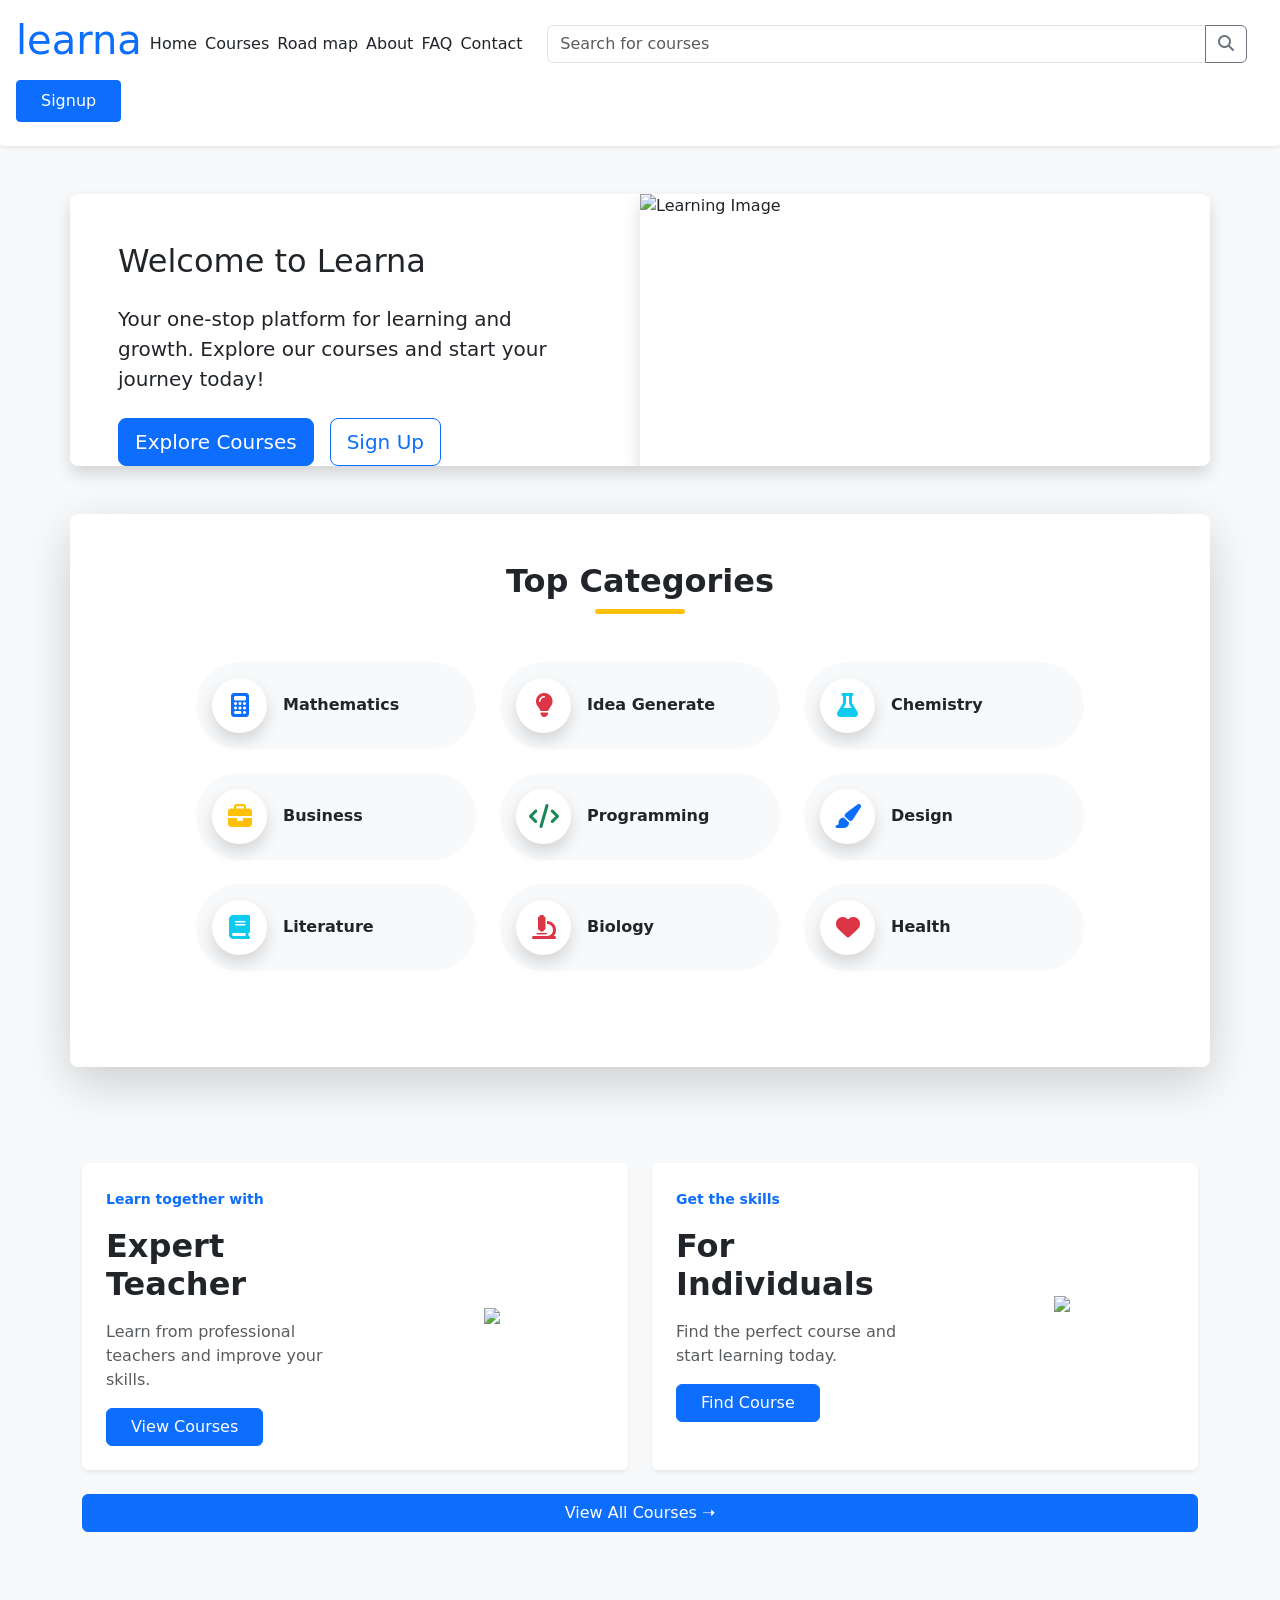
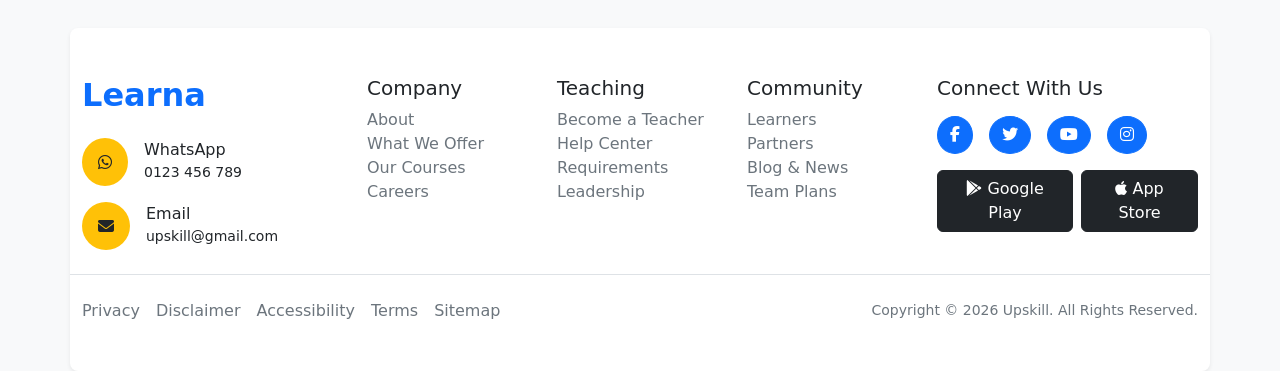
==== index.html @ c37583ef "Website use Bootstrap" ====
<!DOCTYPE html>
<html lang="en">
<head>
    <meta charset="UTF-8">
    <meta name="viewport" content="width=device-width, initial-scale=1.0">
    <link rel="stylesheet"href="https://cdnjs.cloudflare.com/ajax/libs/font-awesome/6.7.2/css/all.min.css">
    <link rel="stylesheet" href="https://cdn.jsdelivr.net/npm/bootstrap-icons@1.10.5/font/bootstrap-icons.css">
    <link href="https://cdn.jsdelivr.net/npm/bootstrap@5.0.2/dist/css/bootstrap.min.css" rel="stylesheet" integrity="sha384-EVSTQN3/azprG1Anm3QDgpJLIm9Nao0Yz1ztcQTwFspd3yD65VohhpuuCOmLASjC" crossorigin="anonymous">
    <title>Learna - Online Learning Platform</title>
</head>
<body class="bg-light text-dark">

  <header class="w-100 d-flex flex-wrap justify-content-between align-items-center p-3 bg-white shadow-sm rounded-1">
    <h1 class="text-primary">learna</h1>

    <nav>
        <ul class="list-inline p-2 m-0 d-flex justify-content-center flex-wrap">
            <li class="list-inline-item"><a href="./page/hero.html" class="nav-link text-dark">Home</a></li>
            <li class="list-inline-item"><a href="./page/slider.html" class="nav-link text-dark">Courses</a></li>
            <li class="list-inline-item"><a href="./page/roadmap.html" class="nav-link text-dark">Road map</a></li>
            <li class="list-inline-item"><a href="./page/about.html" class="nav-link text-dark">About</a></li>
            <li class="list-inline-item"><a href="./page/FAQ.html" class="nav-link text-dark">FAQ</a></li>
            <li class="list-inline-item"><a href="./page/contact.html" class="nav-link text-dark">Contact</a></li>
        </ul>
    </nav>

    <div class="input-group mx-auto" style="max-width: 700px;">
      <input type="search" placeholder="Search for courses" class="form-control shadow-none ">

      <button class="btn btn-outline-secondary shadow-none">
        <i class="fa-solid fa-magnifying-glass"></i>
      </button>
    </div>

    <a href="signup.html"><button class="btn btn-primary btn-sm px-4 py-2 my-2 fs-6" id="signup-btn">Signup</button></a>
  </header>

  
  <main class="">
    <!-- start page content -->
    <div class="container d-flex flex-wrap shadow my-5 px-0 bg-white rounded-3 overflow-hidden">
      <div class="w-50 align-self-center px-5">
        <h2 class="mb-4 mt-5">Welcome to Learna</h2>
        <p class="lead">Your one-stop platform for learning and growth. Explore our courses and start your journey today!</p>

        <div class="mt-4 d-flex gap-2 flex-wrap">
          <a href="./page/slider.html" class="btn btn-primary btn-lg me-2">Explore Courses</a>
          <a href="./page/signup.html" class="btn btn-outline-primary btn-lg" id="signup-btn2">Sign Up</a>
        </div>
      </div>

      <img src="https://i.pinimg.com/736x/8e/72/cc/8e72ccddf7f836088b4d432efbd320d9.jpg" class="img-fluid shadow float-end w-50" alt="Learning Image">
    </div>
    
    <!-- page content -->

    <section class="container p-5 my-5 rounded-3 shadow-lg bg-white w-100 ">
        <div class="text-center mb-5">

            <h2 class="fw-bold">Top Categories</h2>

            <div class="mx-auto bg-warning rounded-pill"style="width:90px;height:5px;"></div>

        </div>


        <div class="d-flex flex-wrap justify-content-center gap-4 mb-5">

            <div class="bg-light rounded-pill p-3 d-flex align-items-center gap-3" style="width:280px;">
                <div class="bg-white rounded-circle d-flex justify-content-center align-items-center shadow" style="width:55px;height:55px;">
                    <i class="fa-solid fa-calculator text-primary fs-4"></i>
                </div>
                <span class="fw-semibold">Mathematics</span>
            </div>

            <div class="bg-light rounded-pill p-3 d-flex align-items-center gap-3" style="width:280px;">
                <div class="bg-white rounded-circle d-flex justify-content-center align-items-center shadow" style="width:55px;height:55px;">
                    <i class="fa-solid fa-lightbulb text-danger fs-4"></i>
                </div>
                <span class="fw-semibold">Idea Generate</span>
            </div>

            <div class="bg-light rounded-pill p-3 d-flex align-items-center gap-3" style="width:280px;">
                <div class="bg-white rounded-circle d-flex justify-content-center align-items-center shadow" style="width:55px;height:55px;">
                    <i class="fa-solid fa-flask text-info fs-4"></i>
                </div>
                <span class="fw-semibold">Chemistry</span>
            </div>

            <div class="bg-light rounded-pill p-3 d-flex align-items-center gap-3" style="width:280px;">
                <div class="bg-white rounded-circle d-flex justify-content-center align-items-center shadow" style="width:55px;height:55px;">
                    <i class="fa-solid fa-briefcase text-warning fs-4"></i>
                </div>
                <span class="fw-semibold">Business</span>
            </div>

            <div class="bg-light rounded-pill p-3 d-flex align-items-center gap-3" style="width:280px;">
                <div class="bg-white rounded-circle d-flex justify-content-center align-items-center shadow" style="width:55px;height:55px;">
                    <i class="fa-solid fa-code text-success fs-4"></i>
                </div>
                <span class="fw-semibold">Programming</span>
            </div>

            <div class="bg-light rounded-pill p-3 d-flex align-items-center gap-3" style="width:280px;">
                <div class="bg-white rounded-circle d-flex justify-content-center align-items-center shadow" style="width:55px;height:55px;">
                    <i class="fa-solid fa-paint-brush text-primary fs-4"></i>
                </div>
                <span class="fw-semibold">Design</span>
            </div>

            <div class="bg-light rounded-pill p-3 d-flex align-items-center gap-3" style="width:280px;">
                <div class="bg-white rounded-circle d-flex justify-content-center align-items-center shadow" style="width:55px;height:55px;">
                    <i class="fa-solid fa-book text-info fs-4"></i>
                </div>
                <span class="fw-semibold">Literature</span>
            </div>

            <div class="bg-light rounded-pill p-3 d-flex align-items-center gap-3" style="width:280px;">
                <div class="bg-white rounded-circle d-flex justify-content-center align-items-center shadow" style="width:55px;height:55px;">
                    <i class="fa-solid fa-microscope text-danger fs-4"></i>
                </div>
                <span class="fw-semibold">Biology</span>
            </div>

            <div class="bg-light rounded-pill p-3 d-flex align-items-center gap-3" style="width:280px;">
                <div class="bg-white rounded-circle d-flex justify-content-center align-items-center shadow" style="width:55px;height:55px;">
                    <i class="fa-solid fa-heart text-danger fs-4"></i>
                </div>
                <span class="fw-semibold">Health</span>
            </div>

        </div>
    </section>

    <!-- End page content -->
    <section class="container py-5">

        <div class="row g-4">


            <div class="col-lg-6">

                <div class="card border-0 shadow-sm h-100">

                    <div class="row g-0 align-items-center">

                        <div class="col-md-6 p-4">

                            <small class="text-primary fw-bold">Learn together with</small>

                            <h2 class="fw-bold my-3">Expert Teacher</h2>

                            <p class="text-muted">Learn from professional teachers and improve your skills.</p>

                            <a href="./page/slider.html" class="btn btn-primary px-4">View Courses</a>

                        </div>

                        <div class="col-md-6 text-center">

                            <img src="https://picsum.photos/350/300?1" class="img-fluid rounded-4 p-3">

                        </div>

                    </div>

                </div>

            </div>

            <div class="col-lg-6">

                <div class="card border-0 shadow-sm bg-white h-100">

                    <div class="row g-0 align-items-center">

                        <div class="col-md-6 p-4">

                            <small class="text-primary fw-bold">Get the skills</small>

                            <h2 class="fw-bold my-3">For Individuals</h2>

                            <p class="text-muted">Find the perfect course and start learning today.</p>

                            <a href="./page/slider.html" class="btn btn-primary px-4">Find Course</a>

                        </div>

                        <div class="col-md-6 text-center">
                            <img src="https://picsum.photos/350/300?2" class="img-fluid rounded-4 p-3">
                        </div>

                    </div>

                </div>

            </div>

            <div class="col-12 mt-4">
                <a href="./page/slider.html" class="btn btn-primary w-100">View All Courses ➝</a>
            </div>

        </div>

    </section>

  </main>

  <!-- Footer -->
  
    <footer class="container py-5 bg-white rounded-3 shadow-sm mt-5">

        <div class="row gy-4 border-bottom pb-4">

            <!-- Logo -->
            <div class="col-lg-3 col-md-6">

                <h2 class="fw-bold text-primary">Learna</h2>

                <div class="d-flex align-items-center mt-4">
                    <i class="fa-brands fa-whatsapp bg-warning rounded-circle p-3 me-3"></i>

                    <div>
                        <h6 class="mb-0">WhatsApp</h6>
                        <small>0123 456 789</small>
                    </div>
                </div>

                <div class="d-flex align-items-center mt-3">
                    <i class="fa-solid fa-envelope bg-warning rounded-circle p-3 me-3"></i>

                    <div>
                        <h6 class="mb-0">Email</h6>
                        <small>upskill@gmail.com</small>
                    </div>
                </div>

            </div>

            <!-- Company -->

            <div class="col-lg-2 col-md-6">

                <h5>Company</h5>

                <ul class="list-unstyled">

                    <li><a href="#" class="text-decoration-none text-secondary">About</a></li>

                    <li><a href="#" class="text-decoration-none text-secondary">What We Offer</a></li>

                    <li><a href="#" class="text-decoration-none text-secondary">Our Courses</a></li>

                    <li><a href="#" class="text-decoration-none text-secondary">Careers</a></li>

                </ul>

            </div>

            <!-- Teaching -->

            <div class="col-lg-2 col-md-6">

                <h5>Teaching</h5>

                <ul class="list-unstyled">

                    <li><a href="#" class="text-decoration-none text-secondary">Become a Teacher</a></li>

                    <li><a href="#" class="text-decoration-none text-secondary">Help Center</a></li>

                    <li><a href="#" class="text-decoration-none text-secondary">Requirements</a></li>

                    <li><a href="#" class="text-decoration-none text-secondary">Leadership</a></li>

                </ul>

            </div>

            <!-- Community -->

            <div class="col-lg-2 col-md-6">

                <h5>Community</h5>

                <ul class="list-unstyled">

                    <li><a href="#" class="text-decoration-none text-secondary">Learners</a></li>

                    <li><a href="#" class="text-decoration-none text-secondary">Partners</a></li>

                    <li><a href="#" class="text-decoration-none text-secondary">Blog & News</a></li>

                    <li><a href="#" class="text-decoration-none text-secondary">Team Plans</a></li>

                </ul>

            </div>

            <!-- Social -->

            <div class="col-lg-3 col-md-6">

                <h5>Connect With Us</h5>

                <div class="d-flex gap-3 my-3">

                    <a href="#" class="btn btn-primary rounded-circle">
                        <i class="fa-brands fa-facebook-f"></i>
                    </a>

                    <a href="#" class="btn btn-primary rounded-circle">
                        <i class="fa-brands fa-twitter"></i>
                    </a>

                    <a href="#" class="btn btn-primary rounded-circle">
                        <i class="fa-brands fa-youtube"></i>
                    </a>

                    <a href="#" class="btn btn-primary rounded-circle">
                        <i class="fa-brands fa-instagram"></i>
                    </a>

                </div>

                <div class="d-flex gap-2">

                    <button class="btn btn-dark">
                        <i class="fa-brands fa-google-play"></i>
                        Google Play
                    </button>

                    <button class="btn btn-dark">
                        <i class="fa-brands fa-apple"></i>
                        App Store
                    </button>

                </div>

            </div>

        </div>

        <!-- Bottom Footer -->

        <div class="d-flex flex-column flex-lg-row justify-content-between align-items-center pt-4">

            <div class="d-flex flex-wrap gap-3">

                <a href="#" class="text-decoration-none text-secondary">Privacy</a>

                <a href="#" class="text-decoration-none text-secondary">Disclaimer</a>

                <a href="#" class="text-decoration-none text-secondary">Accessibility</a>

                <a href="#" class="text-decoration-none text-secondary">Terms</a>

                <a href="#" class="text-decoration-none text-secondary">Sitemap</a>

            </div>

            <small class="text-secondary mt-3 mt-lg-0">
                Copyright &copy; 2026 Upskill. All Rights Reserved.
            </small>
        </div>
    </footer>
    <script>
        let signup1 = document.getElementById("signup-btn1");
        let signup2 = document.getElementById("signup-btn2");
        let btndata = localStorage.getItem("signup");
        hide();

        signup1.addEventListener("click", function () {
            localStorage.setItem("signup", "true");
            location.href = "./page/signup.html";
        });
        signup2.addEventListener("click", function (e) {
            e.preventDefault();
            localStorage.setItem("signup", "true");
            location.href = "./page/signup.html";
        });

        function hide() {
            if (btndata === "true") {
                signup1.style.display = "none";
                signup2.style.display = "none";
            }
        }
    </script>
  <script src="https://cdn.jsdelivr.net/npm/bootstrap@5.0.2/dist/js/bootstrap.bundle.min.js" integrity="sha384-MrcW6ZMFYlzcLA8Nl+NtUVF0sA7MsXsP1UyJoMp4YLEuNSfAP+JcXn/tWtIaxVXM" crossorigin="anonymous"></script>  
</body>
</html>
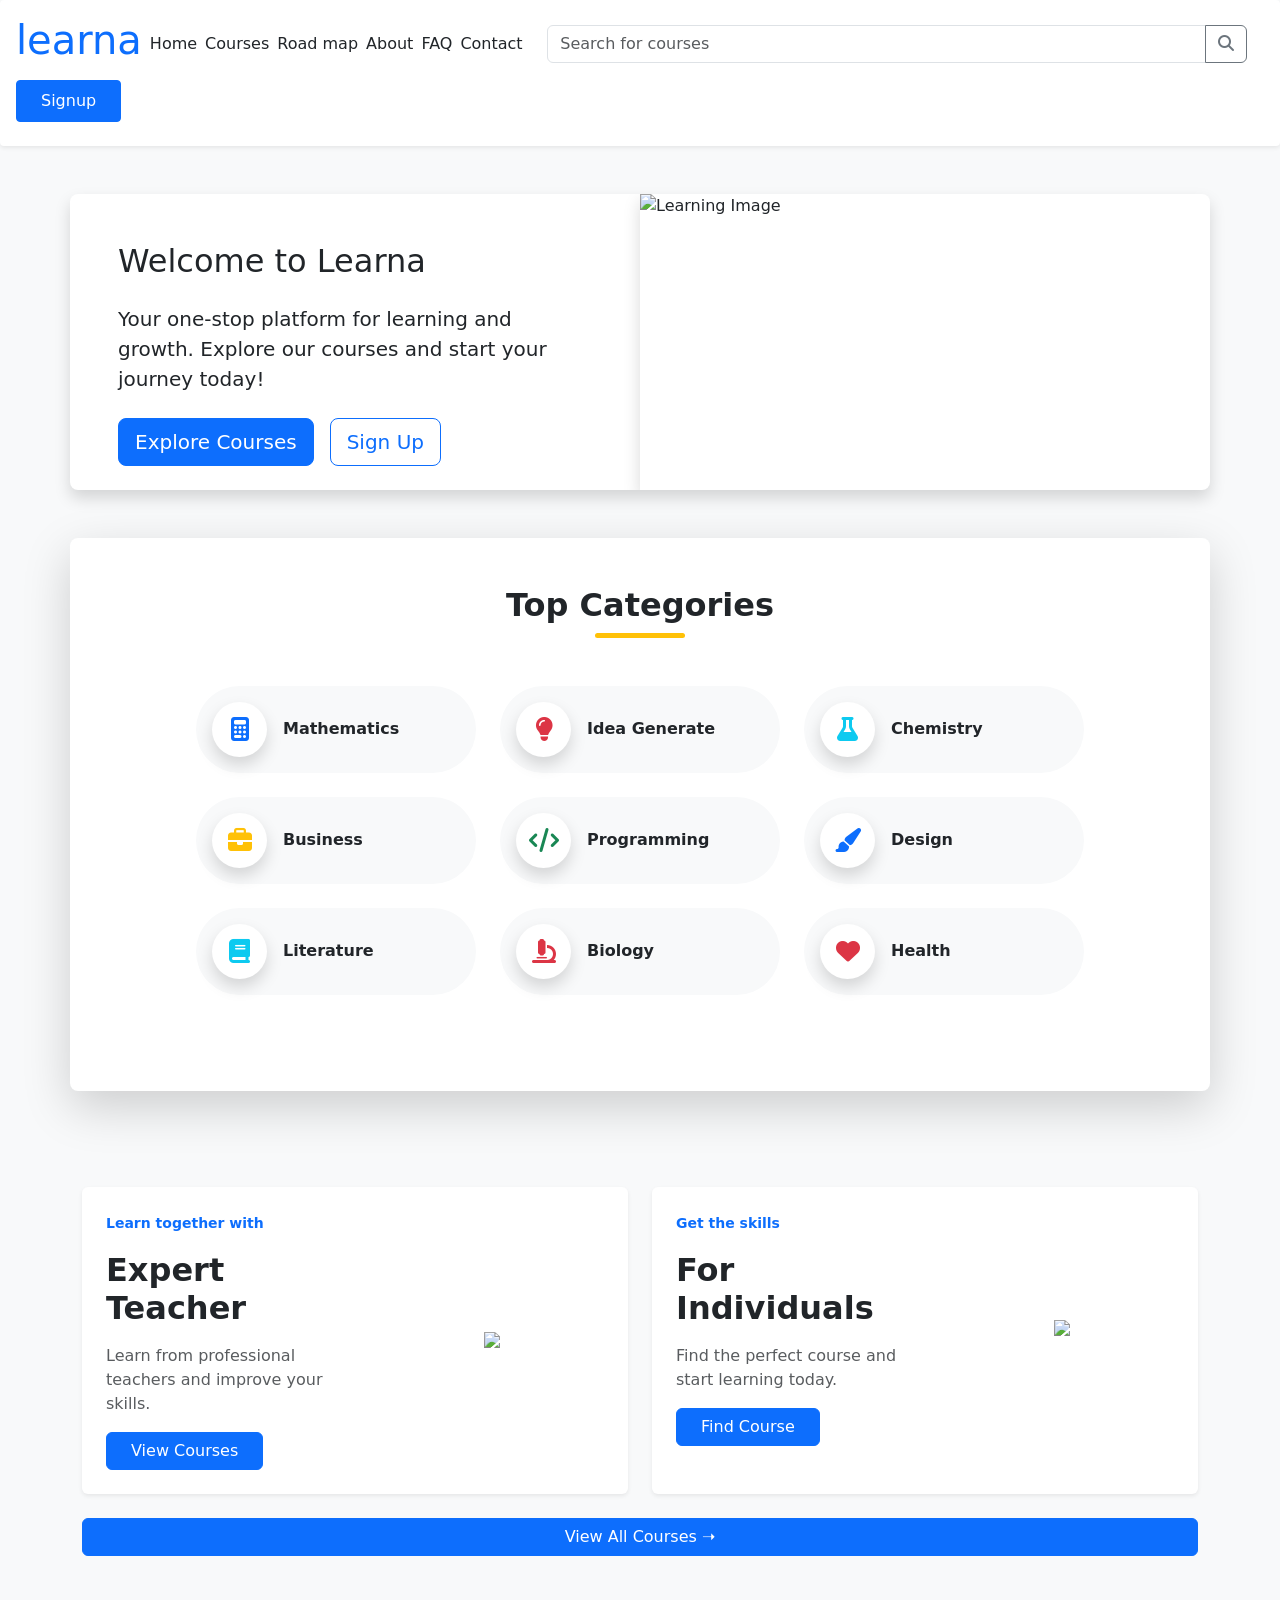
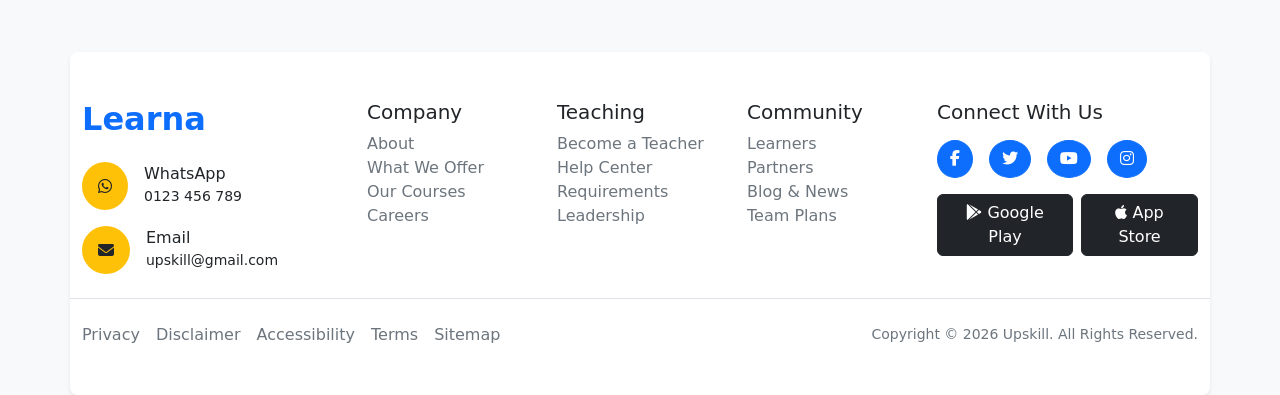
==== commit 6ea52464: "Solve the problem" ====
--- a/index.html
+++ b/index.html
@@ -6,6 +6,14 @@
     <link rel="stylesheet"href="https://cdnjs.cloudflare.com/ajax/libs/font-awesome/6.7.2/css/all.min.css">
     <link rel="stylesheet" href="https://cdn.jsdelivr.net/npm/bootstrap-icons@1.10.5/font/bootstrap-icons.css">
     <link href="https://cdn.jsdelivr.net/npm/bootstrap@5.0.2/dist/css/bootstrap.min.css" rel="stylesheet" integrity="sha384-EVSTQN3/azprG1Anm3QDgpJLIm9Nao0Yz1ztcQTwFspd3yD65VohhpuuCOmLASjC" crossorigin="anonymous">
+    <style>
+       @media (max-width: 575px) {
+            .start_page div,
+            .start_page img{
+                width:100% !important;
+            }
+        }
+    </style>
     <title>Learna - Online Learning Platform</title>
 </head>
 <body class="bg-light text-dark">
@@ -38,14 +46,14 @@
   
   <main class="">
     <!-- start page content -->
-    <div class="container d-flex flex-wrap shadow my-5 px-0 bg-white rounded-3 overflow-hidden">
+    <div class="container d-flex flex-wrap shadow my-5 px-0 bg-white rounded-3 overflow-hidden start_page">
       <div class="w-50 align-self-center px-5">
         <h2 class="mb-4 mt-5">Welcome to Learna</h2>
         <p class="lead">Your one-stop platform for learning and growth. Explore our courses and start your journey today!</p>
 
         <div class="mt-4 d-flex gap-2 flex-wrap">
-          <a href="./page/slider.html" class="btn btn-primary btn-lg me-2">Explore Courses</a>
-          <a href="./page/signup.html" class="btn btn-outline-primary btn-lg" id="signup-btn2">Sign Up</a>
+          <a href="./page/slider.html" class="btn btn-primary btn-lg mb-4 me-2">Explore Courses</a>
+          <a href="./page/signup.html" class="btn btn-outline-primary btn-lg mb-4" id="signup-btn2">Sign Up</a>
         </div>
       </div>
 
